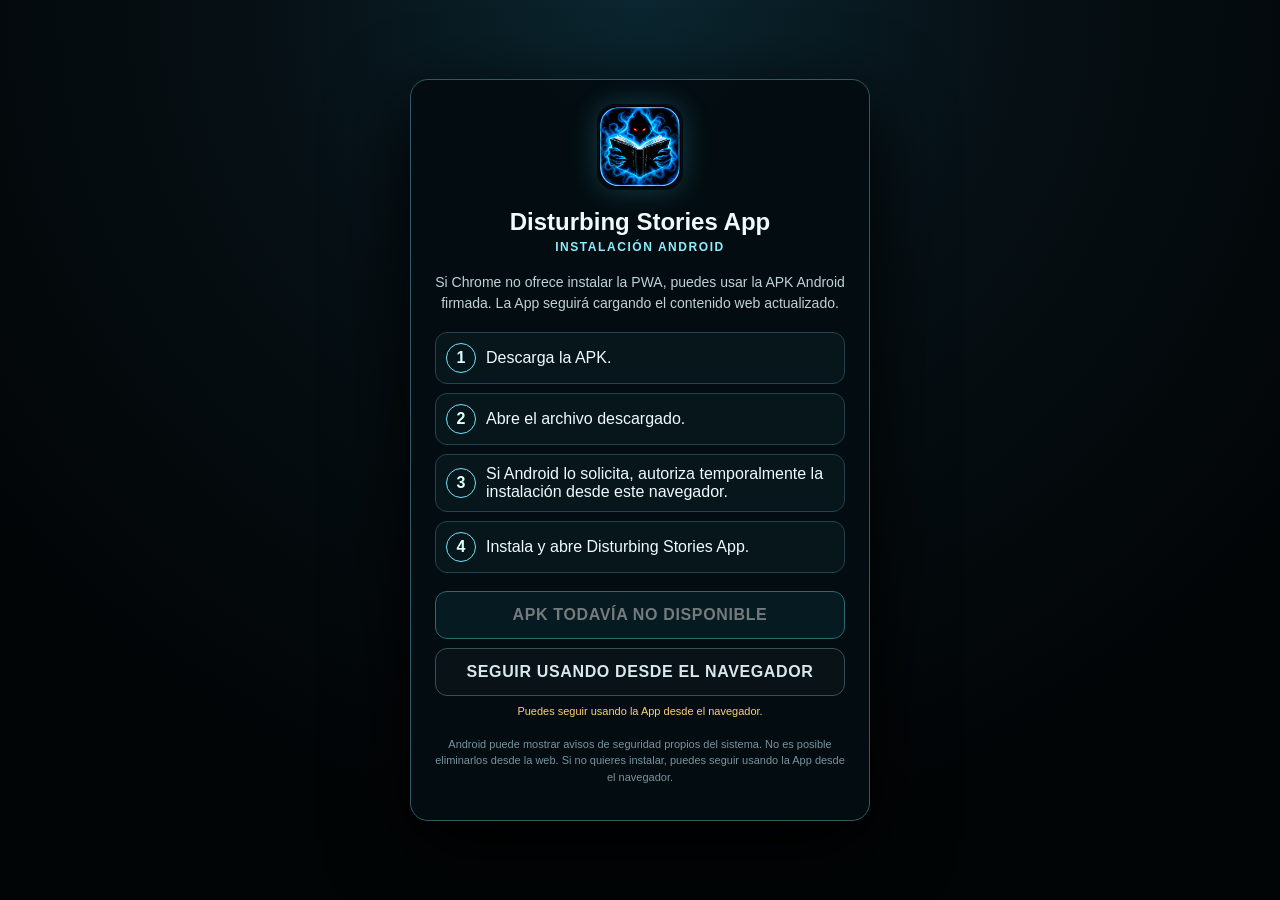
==== install/index.html @ 4c3830f5 "Disturbing Stories App v7.1 · APP / DISEÑO · 2026-10-24" ====
<!doctype html>
<html lang="es">
<head>
<meta charset="utf-8"><meta name="viewport" content="width=device-width,initial-scale=1,viewport-fit=cover"><meta name="robots" content="noindex,nofollow">
<title>Instalar Disturbing Stories App</title>
<style>
:root{color-scheme:dark}*{box-sizing:border-box}body{margin:0;min-height:100svh;background:radial-gradient(circle at 50% 0,#0b2630 0,#061015 34%,#020506 75%);color:#eefcff;font-family:Arial,sans-serif;display:grid;place-items:center;padding:22px}.card{width:min(100%,460px);border:1px solid #315864;background:rgba(4,13,17,.96);box-shadow:0 24px 80px #000;padding:24px;border-radius:18px;text-align:center}.logo{width:86px;height:86px;border-radius:18px;object-fit:cover;box-shadow:0 0 28px rgba(87,219,255,.22)}h1{font-size:24px;margin:14px 0 4px}h2{font-size:12px;letter-spacing:.13em;color:#8beeff;margin:0 0 18px}p{font-size:14px;line-height:1.5;color:#bed2d8}.steps{text-align:left;display:grid;gap:9px;margin:18px 0}.step{display:grid;grid-template-columns:30px 1fr;gap:10px;align-items:center;border:1px solid #24434d;background:#07161b;padding:10px;border-radius:12px}.n{width:30px;height:30px;border-radius:50%;display:grid;place-items:center;border:1px solid #6ce5f6;color:#dfffff;font-weight:700}.btn{width:100%;min-height:48px;border:1px solid #5cdcec;background:#0b2d36;color:white;border-radius:12px;font-weight:800;letter-spacing:.04em;cursor:pointer;padding:12px;text-decoration:none;display:flex;align-items:center;justify-content:center;margin-top:9px}.btn.secondary{background:#091317;border-color:#34515a;color:#d8e8ec}.btn[aria-disabled="true"]{opacity:.45;pointer-events:none}.note{font-size:11px;color:#78959d;margin-top:13px}.status{min-height:18px;font-size:11px;color:#ffcf72;margin-top:9px}
</style>
</head><body><main class="card"><img class="logo" src="../assets/app-icon.png" alt=""><h1>Disturbing Stories App</h1><h2>INSTALACIÓN ANDROID</h2><p>Si Chrome no ofrece instalar la PWA, puedes usar la APK Android firmada. La App seguirá cargando el contenido web actualizado.</p><div class="steps"><div class="step"><span class="n">1</span><span>Descarga la APK.</span></div><div class="step"><span class="n">2</span><span>Abre el archivo descargado.</span></div><div class="step"><span class="n">3</span><span>Si Android lo solicita, autoriza temporalmente la instalación desde este navegador.</span></div><div class="step"><span class="n">4</span><span>Instala y abre Disturbing Stories App.</span></div></div><a id="download" class="btn" href="#" aria-disabled="true">COMPROBANDO APK…</a><a class="btn secondary" href="../">SEGUIR USANDO DESDE EL NAVEGADOR</a><div id="status" class="status"></div><p class="note">Android puede mostrar avisos de seguridad propios del sistema. No es posible eliminarlos desde la web. Si no quieres instalar, puedes seguir usando la App desde el navegador.</p></main><script>
(async()=>{const b=document.getElementById('download'),s=document.getElementById('status');try{const c=await fetch('./downloads.json',{cache:'no-store'}).then(r=>r.json()),u=c?.app?.url;if(!u)throw 0;const r=await fetch(u,{method:'HEAD',cache:'no-store'});if(!r.ok)throw 0;b.href=u;b.removeAttribute('aria-disabled');b.textContent='DESCARGAR APK ANDROID';s.textContent='Versión '+(c.app.version||'7.1')}catch{b.textContent='APK TODAVÍA NO DISPONIBLE';s.textContent='Puedes seguir usando la App desde el navegador.'}})();
</script></body></html>
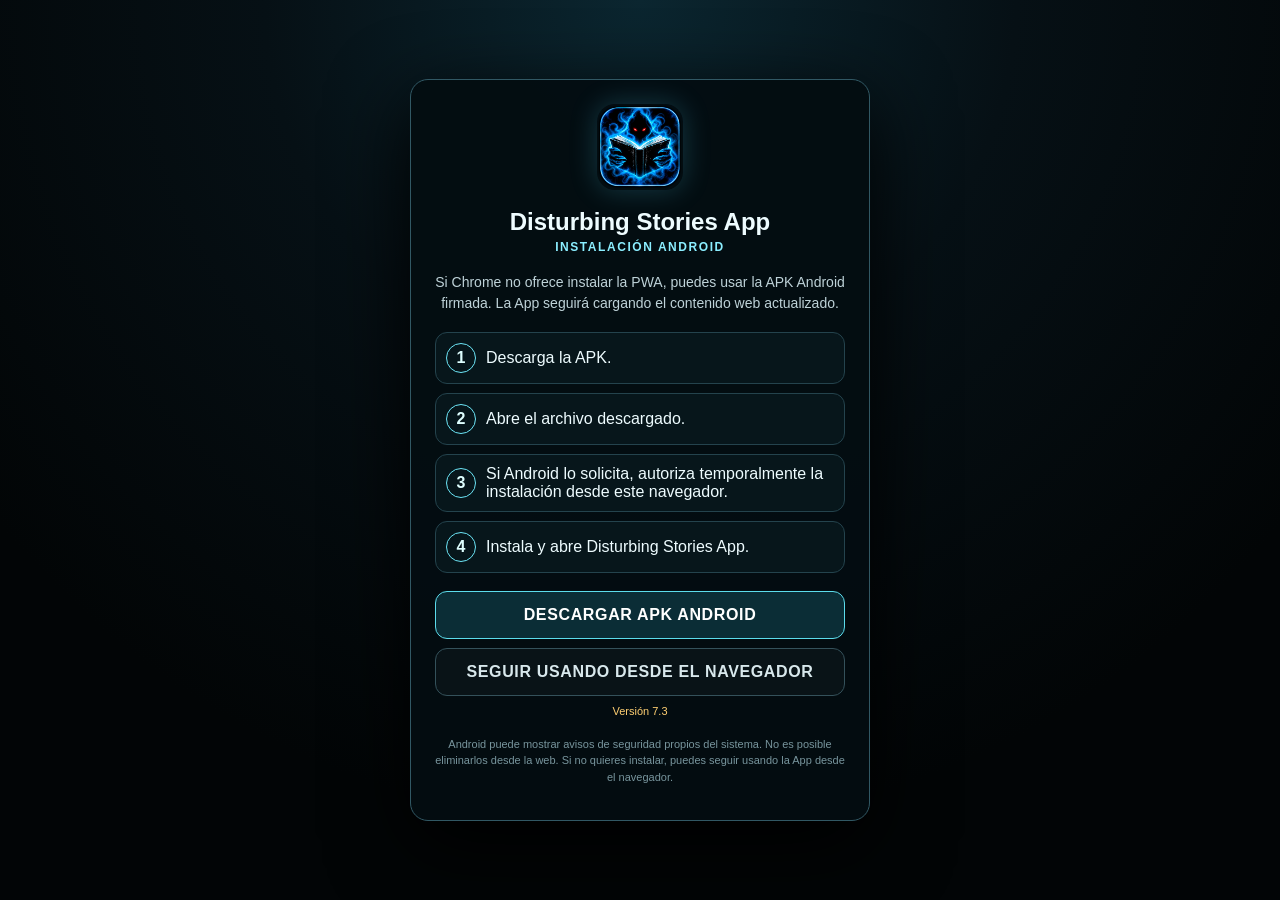
==== commit 83083eff: "Disturbing Stories App v7.3 · APP / DISEÑO · 2026-10-26" ====
--- a/install/index.html
+++ b/install/index.html
@@ -7,5 +7,5 @@
 :root{color-scheme:dark}*{box-sizing:border-box}body{margin:0;min-height:100svh;background:radial-gradient(circle at 50% 0,#0b2630 0,#061015 34%,#020506 75%);color:#eefcff;font-family:Arial,sans-serif;display:grid;place-items:center;padding:22px}.card{width:min(100%,460px);border:1px solid #315864;background:rgba(4,13,17,.96);box-shadow:0 24px 80px #000;padding:24px;border-radius:18px;text-align:center}.logo{width:86px;height:86px;border-radius:18px;object-fit:cover;box-shadow:0 0 28px rgba(87,219,255,.22)}h1{font-size:24px;margin:14px 0 4px}h2{font-size:12px;letter-spacing:.13em;color:#8beeff;margin:0 0 18px}p{font-size:14px;line-height:1.5;color:#bed2d8}.steps{text-align:left;display:grid;gap:9px;margin:18px 0}.step{display:grid;grid-template-columns:30px 1fr;gap:10px;align-items:center;border:1px solid #24434d;background:#07161b;padding:10px;border-radius:12px}.n{width:30px;height:30px;border-radius:50%;display:grid;place-items:center;border:1px solid #6ce5f6;color:#dfffff;font-weight:700}.btn{width:100%;min-height:48px;border:1px solid #5cdcec;background:#0b2d36;color:white;border-radius:12px;font-weight:800;letter-spacing:.04em;cursor:pointer;padding:12px;text-decoration:none;display:flex;align-items:center;justify-content:center;margin-top:9px}.btn.secondary{background:#091317;border-color:#34515a;color:#d8e8ec}.btn[aria-disabled="true"]{opacity:.45;pointer-events:none}.note{font-size:11px;color:#78959d;margin-top:13px}.status{min-height:18px;font-size:11px;color:#ffcf72;margin-top:9px}
 </style>
 </head><body><main class="card"><img class="logo" src="../assets/app-icon.png" alt=""><h1>Disturbing Stories App</h1><h2>INSTALACIÓN ANDROID</h2><p>Si Chrome no ofrece instalar la PWA, puedes usar la APK Android firmada. La App seguirá cargando el contenido web actualizado.</p><div class="steps"><div class="step"><span class="n">1</span><span>Descarga la APK.</span></div><div class="step"><span class="n">2</span><span>Abre el archivo descargado.</span></div><div class="step"><span class="n">3</span><span>Si Android lo solicita, autoriza temporalmente la instalación desde este navegador.</span></div><div class="step"><span class="n">4</span><span>Instala y abre Disturbing Stories App.</span></div></div><a id="download" class="btn" href="#" aria-disabled="true">COMPROBANDO APK…</a><a class="btn secondary" href="../">SEGUIR USANDO DESDE EL NAVEGADOR</a><div id="status" class="status"></div><p class="note">Android puede mostrar avisos de seguridad propios del sistema. No es posible eliminarlos desde la web. Si no quieres instalar, puedes seguir usando la App desde el navegador.</p></main><script>
-(async()=>{const b=document.getElementById('download'),s=document.getElementById('status');try{const c=await fetch('./downloads.json',{cache:'no-store'}).then(r=>r.json()),u=c?.app?.url;if(!u)throw 0;const r=await fetch(u,{method:'HEAD',cache:'no-store'});if(!r.ok)throw 0;b.href=u;b.removeAttribute('aria-disabled');b.textContent='DESCARGAR APK ANDROID';s.textContent='Versión '+(c.app.version||'7.1')}catch{b.textContent='APK TODAVÍA NO DISPONIBLE';s.textContent='Puedes seguir usando la App desde el navegador.'}})();
+(async()=>{const b=document.getElementById('download'),s=document.getElementById('status');try{const c=await fetch('./downloads.json',{cache:'no-store'}).then(r=>r.json()),u=c?.app?.url;if(!u)throw 0;const r=await fetch(u,{method:'HEAD',cache:'no-store'});if(!r.ok)throw 0;b.href=u;b.removeAttribute('aria-disabled');b.textContent='DESCARGAR APK ANDROID';s.textContent='Versión '+(c.app.version||'7.3')}catch{b.textContent='APK TODAVÍA NO DISPONIBLE';s.textContent='Puedes seguir usando la App desde el navegador.'}})();
 </script></body></html>
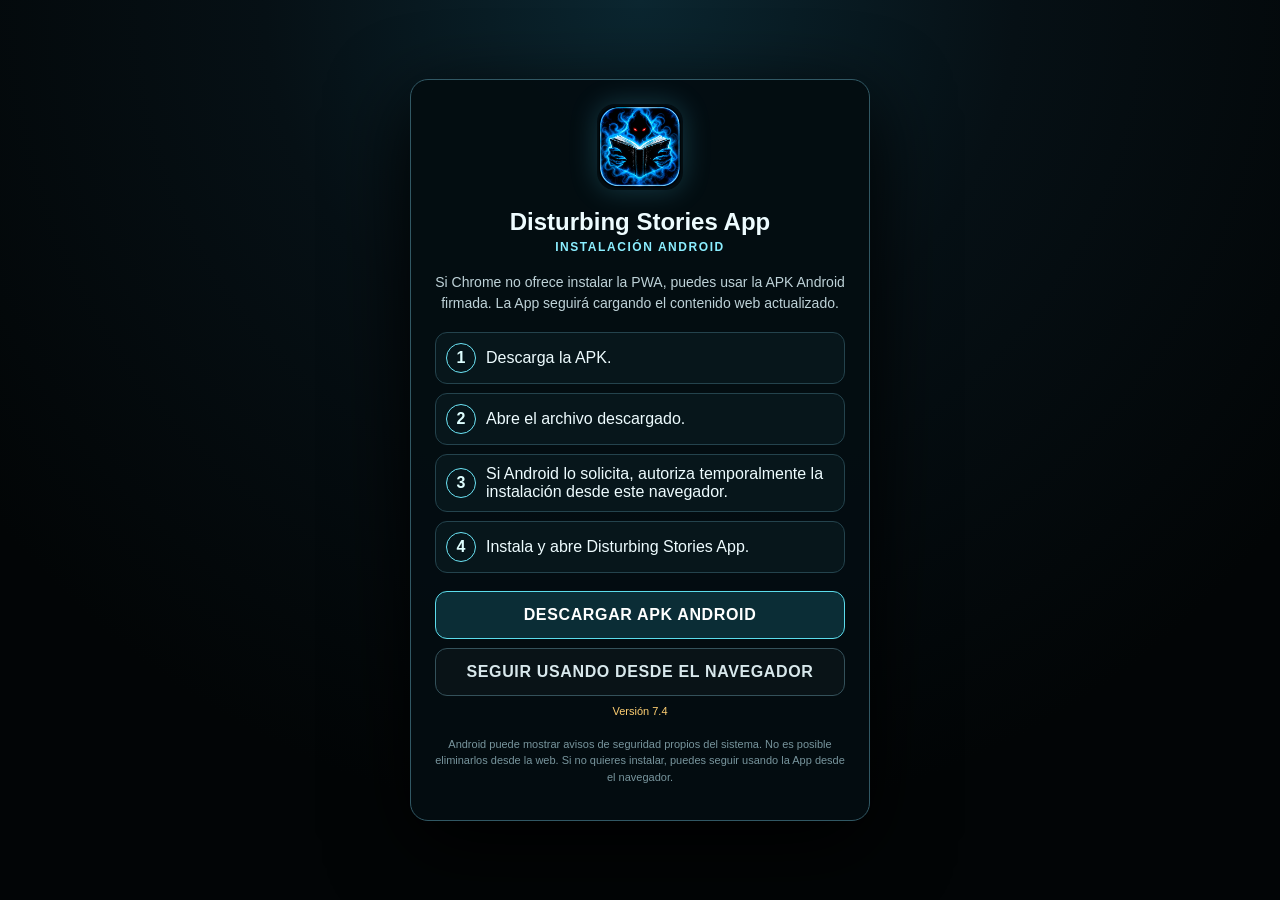
==== commit 58506c2e: "Disturbing Stories App v7.4 · APP / DISEÑO · 2026-10-26" ====
--- a/install/index.html
+++ b/install/index.html
@@ -7,5 +7,5 @@
 :root{color-scheme:dark}*{box-sizing:border-box}body{margin:0;min-height:100svh;background:radial-gradient(circle at 50% 0,#0b2630 0,#061015 34%,#020506 75%);color:#eefcff;font-family:Arial,sans-serif;display:grid;place-items:center;padding:22px}.card{width:min(100%,460px);border:1px solid #315864;background:rgba(4,13,17,.96);box-shadow:0 24px 80px #000;padding:24px;border-radius:18px;text-align:center}.logo{width:86px;height:86px;border-radius:18px;object-fit:cover;box-shadow:0 0 28px rgba(87,219,255,.22)}h1{font-size:24px;margin:14px 0 4px}h2{font-size:12px;letter-spacing:.13em;color:#8beeff;margin:0 0 18px}p{font-size:14px;line-height:1.5;color:#bed2d8}.steps{text-align:left;display:grid;gap:9px;margin:18px 0}.step{display:grid;grid-template-columns:30px 1fr;gap:10px;align-items:center;border:1px solid #24434d;background:#07161b;padding:10px;border-radius:12px}.n{width:30px;height:30px;border-radius:50%;display:grid;place-items:center;border:1px solid #6ce5f6;color:#dfffff;font-weight:700}.btn{width:100%;min-height:48px;border:1px solid #5cdcec;background:#0b2d36;color:white;border-radius:12px;font-weight:800;letter-spacing:.04em;cursor:pointer;padding:12px;text-decoration:none;display:flex;align-items:center;justify-content:center;margin-top:9px}.btn.secondary{background:#091317;border-color:#34515a;color:#d8e8ec}.btn[aria-disabled="true"]{opacity:.45;pointer-events:none}.note{font-size:11px;color:#78959d;margin-top:13px}.status{min-height:18px;font-size:11px;color:#ffcf72;margin-top:9px}
 </style>
 </head><body><main class="card"><img class="logo" src="../assets/app-icon.png" alt=""><h1>Disturbing Stories App</h1><h2>INSTALACIÓN ANDROID</h2><p>Si Chrome no ofrece instalar la PWA, puedes usar la APK Android firmada. La App seguirá cargando el contenido web actualizado.</p><div class="steps"><div class="step"><span class="n">1</span><span>Descarga la APK.</span></div><div class="step"><span class="n">2</span><span>Abre el archivo descargado.</span></div><div class="step"><span class="n">3</span><span>Si Android lo solicita, autoriza temporalmente la instalación desde este navegador.</span></div><div class="step"><span class="n">4</span><span>Instala y abre Disturbing Stories App.</span></div></div><a id="download" class="btn" href="#" aria-disabled="true">COMPROBANDO APK…</a><a class="btn secondary" href="../">SEGUIR USANDO DESDE EL NAVEGADOR</a><div id="status" class="status"></div><p class="note">Android puede mostrar avisos de seguridad propios del sistema. No es posible eliminarlos desde la web. Si no quieres instalar, puedes seguir usando la App desde el navegador.</p></main><script>
-(async()=>{const b=document.getElementById('download'),s=document.getElementById('status');try{const c=await fetch('./downloads.json',{cache:'no-store'}).then(r=>r.json()),u=c?.app?.url;if(!u)throw 0;const r=await fetch(u,{method:'HEAD',cache:'no-store'});if(!r.ok)throw 0;b.href=u;b.removeAttribute('aria-disabled');b.textContent='DESCARGAR APK ANDROID';s.textContent='Versión '+(c.app.version||'7.3')}catch{b.textContent='APK TODAVÍA NO DISPONIBLE';s.textContent='Puedes seguir usando la App desde el navegador.'}})();
+(async()=>{const b=document.getElementById('download'),s=document.getElementById('status');try{const c=await fetch('./downloads.json',{cache:'no-store'}).then(r=>r.json()),u=c?.app?.url;if(!u)throw 0;const r=await fetch(u,{method:'HEAD',cache:'no-store'});if(!r.ok)throw 0;b.href=u;b.removeAttribute('aria-disabled');b.textContent='DESCARGAR APK ANDROID';s.textContent='Versión '+(c.app.version||'7.4')}catch{b.textContent='APK TODAVÍA NO DISPONIBLE';s.textContent='Puedes seguir usando la App desde el navegador.'}})();
 </script></body></html>
